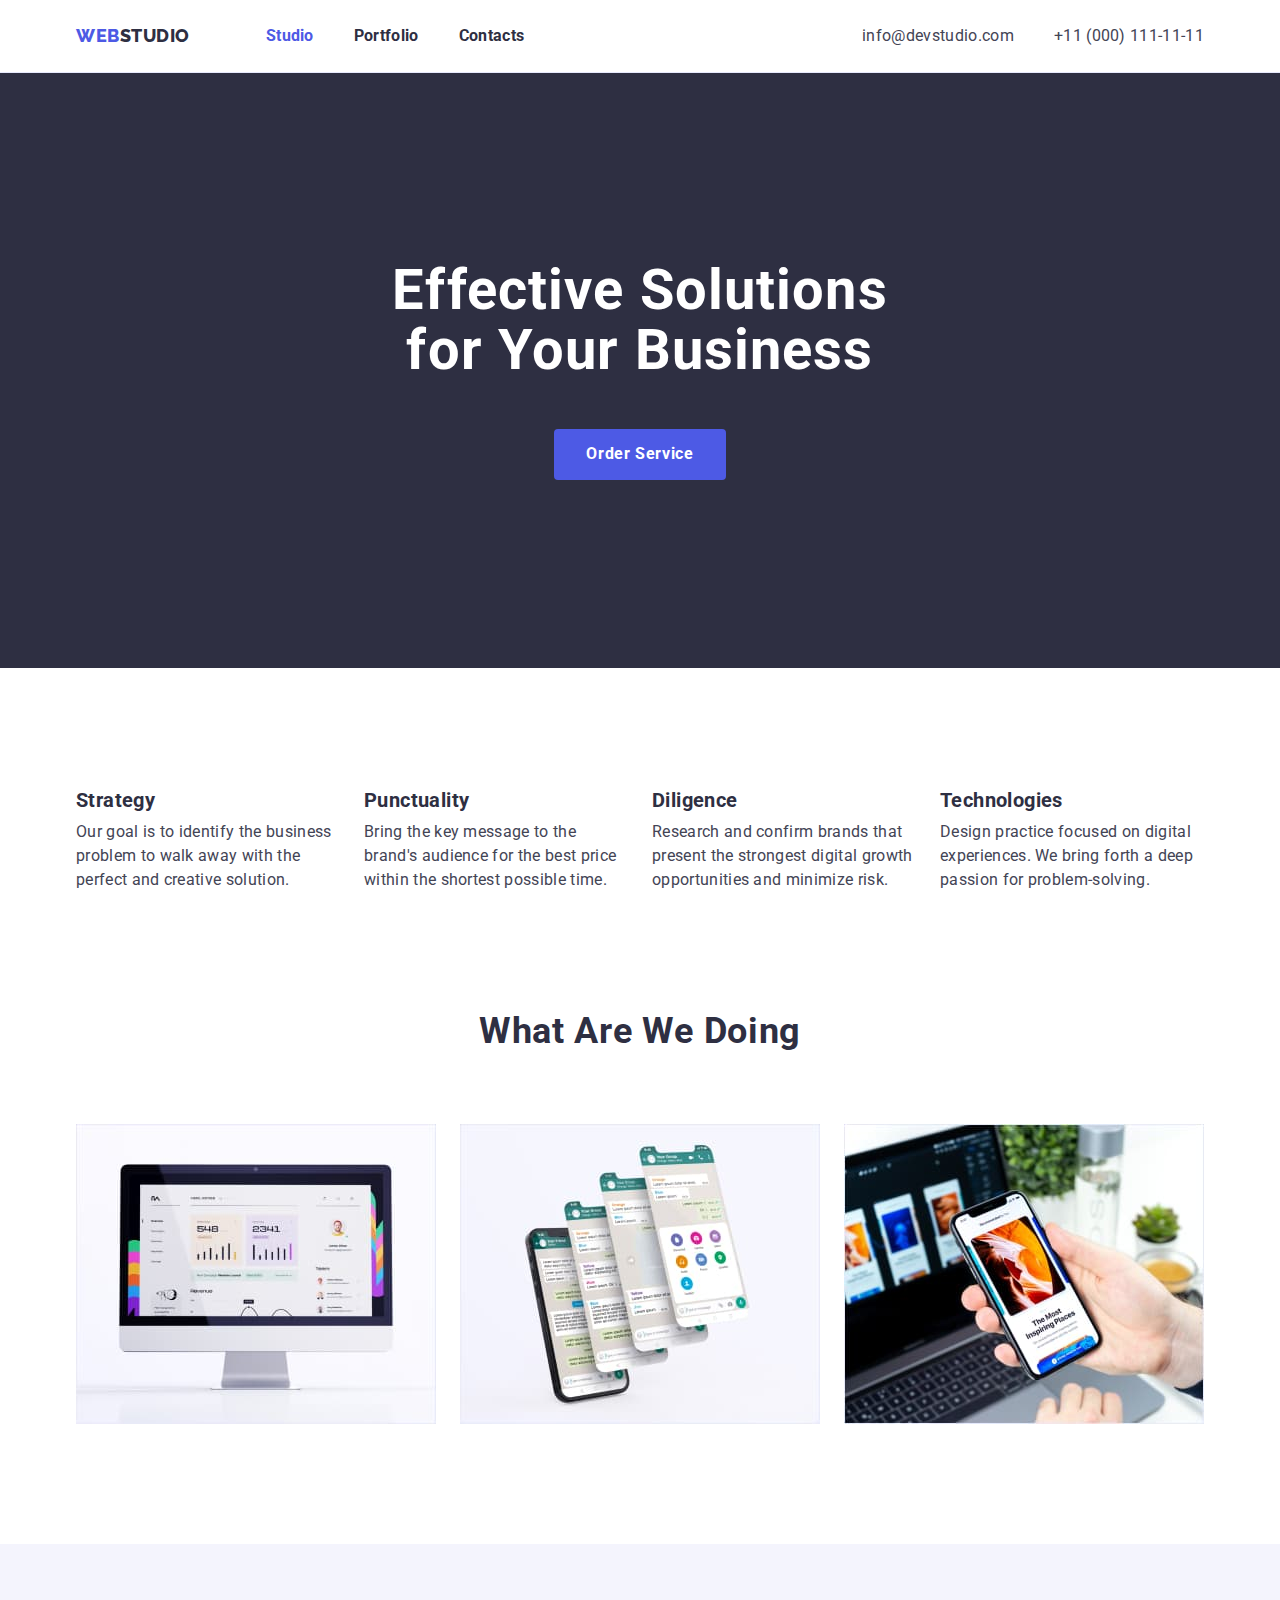
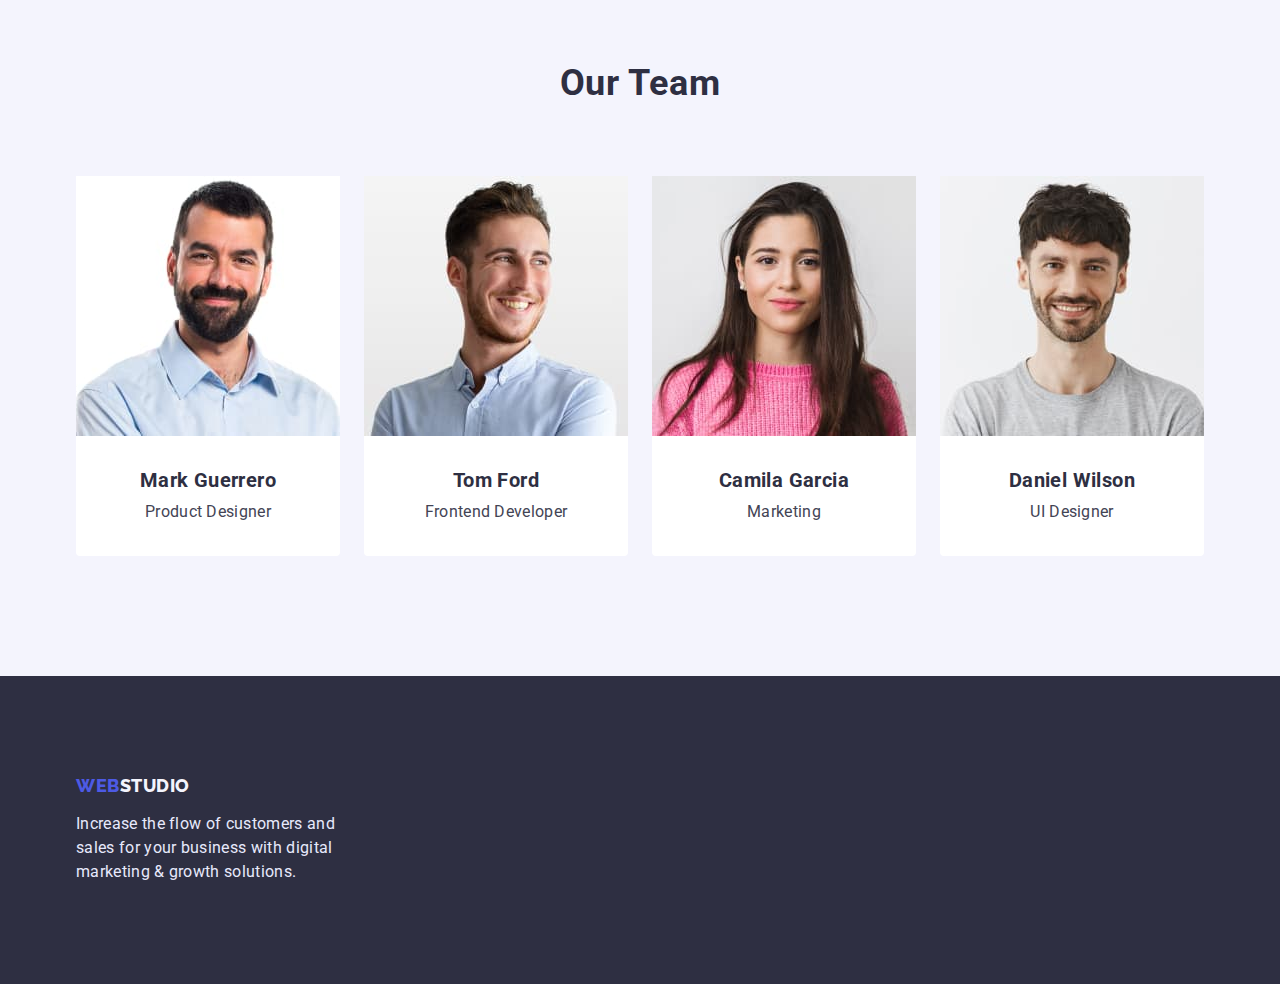
==== index.html @ c1aad420 "clone" ====
<!DOCTYPE html>
<html lang="en">
  <head>
    <meta charset="UTF-8" />
    <meta http-equiv="X-UA-Compatible" content="IE=edge" />
    <meta name="viewport" content="width=device-width, initial-scale=1.0" />
    <title>Webstudio</title>
    <link rel="preconnect" href="https://fonts.googleapis.com" />
    <link rel="preconnect" href="https://fonts.gstatic.com" crossorigin />
    <link
      href="https://fonts.googleapis.com/css2?family=Raleway:wght@800&family=Roboto:wght@400;500;700;900&display=swap"
      rel="stylesheet"
    />
    <link
      rel="stylesheet"
      href="https://cdnjs.cloudflare.com/ajax/libs/modern-normalize/1.1.0/modern-normalize.css"
      integrity="sha512-Y0MM+V6ymRKN2zStTqzQ227DWhhp4Mzdo6gnlRnuaNCbc+YN/ZH0sBCLTM4M0oSy9c9VKiCvd4Jk44aCLrNS5Q=="
      crossorigin="anonymous"
      referrerpolicy="no-referrer"
    />
    <link rel="stylesheet" href="./css/style.css" />
  </head>
  <body>
    <header class="header">
      <div class="container main-nav">
        <a class="header-logo link" href="./index.html"
          ><span class="logo-part">Web</span>studio</a
        >
        <nav class="header-navigation">
          <ul class="header-list list">
            <li class="header-item">
              <a class="header-link link carrent" href="./index.html">Studio</a>
            </li>
            <li class="header-item">
              <a class="header-link link" href="./portfolio.html">Portfolio</a>
            </li>
            <li class="header-item">
              <a class="header-link link" href="">Contacts</a>
            </li>
          </ul>
        </nav>
        <ul class="header-contacts list">
          <li class="contacts-item">
            <a class="header-tel link" href="mailto:info@devstudio.com"
              >info@devstudio.com</a
            >
          </li>
          <li class="contacts-item">
            <a class="header-tel link" href="tel:+110001111111"
              >+11 (000) 111-11-11</a
            >
          </li>
        </ul>
      </div>
    </header>
    <main>
      <section class="main-page-hello">
        <div class="container hero">
          <h1 class="main-page-title">Effective Solutions for Your Business</h1>
          <button class="main-page-btn" type="button">Order Service</button>
        </div>
      </section>
      <section class="middle">
        <div class="container">
          <ul class="middle-list list">
            <li class="middle-item">
              <h3 class="middle-name">Strategy</h3>
              <p class="middle-text">
                Our goal is to identify the business problem to walk away with
                the perfect and creative solution.
              </p>
            </li>
            <li class="middle-item">
              <h3 class="middle-name">Punctuality</h3>
              <p class="middle-text">
                Bring the key message to the brand's audience for the best price
                within the shortest possible time.
              </p>
            </li>
            <li class="middle-item">
              <h3 class="middle-name">Diligence</h3>
              <p class="middle-text">
                Research and confirm brands that present the strongest digital
                growth opportunities and minimize risk.
              </p>
            </li>
            <li class="middle-item">
              <h3 class="middle-name">Technologies</h3>
              <p class="middle-text">
                Design practice focused on digital experiences. We bring forth a
                deep passion for problem-solving.
              </p>
            </li>
          </ul>
        </div>
      </section>
      <section class="middle-two">
        <div class="container">
          <h2 class="about">What are we doing</h2>
          <ul class="photo-gadgets list">
            <li class="gadgets-item">
              <img
                class="gadgets-img"
                src="./img/apple1.jpg"
                alt="Mac"
                width="360"
                height="300"
              />
            </li>
            <li class="gadgets-item">
              <img
                class="gadgets-img"
                src="./img/apple2.jpg"
                alt="phone"
                width="360"
                height="300"
              />
            </li>
            <li class="gadgets-item">
              <img
                class="gadgets-img"
                src="./img/apple3.jpg"
                alt="phone and pc"
                width="360"
                height="300"
              />
            </li>
          </ul>
        </div>
      </section>
      <section class="team">
        <div class="container">
          <h2 class="team-title">Our Team</h2>
          <ul class="team-list list">
            <li class="team-item">
              <img
                class="team-photo"
                src="./img/card1.jpg"
                alt="Person"
                width="264"
                height="260"
              />
              <div class="team-item-text">
                <h3 class="team-name">Mark Guerrero</h3>
                <p class="team-work">Product Designer</p>
              </div>
            </li>
            <li class="team-item">
              <img
                class="team-photo"
                src="./img/card2.jpg"
                alt="Person"
                width="264"
                height="260"
              />
              <div class="team-item-text">
                <h3 class="team-name">Tom Ford</h3>
                <p class="team-work">Frontend Developer</p>
              </div>
            </li>
            <li class="team-item">
              <img
                class="team-photo"
                src="./img/card3.jpg"
                alt="Person"
                width="264"
                height="260"
              />
              <div class="team-item-text">
                <h3 class="team-name">Camila Garcia</h3>
                <p class="team-work">Marketing</p>
              </div>
            </li>
            <li class="team-item">
              <img
                class="team-photo"
                src="./img/card4.jpg"
                alt="Person"
                width="264"
                height="260"
              />
              <div class="team-item-text">
                <h3 class="team-name">Daniel Wilson</h3>
                <p class="team-work">UI Designer</p>
              </div>
            </li>
          </ul>
        </div>
      </section>
    </main>
    <footer class="footer">
      <div class="container">
        <a class="footer-logo link" href="./index.html"
          ><span class="logo-part-ftr">Web</span>studio</a
        >
        <p class="footer-text">
          Increase the flow of customers and sales for your business with
          digital marketing & growth solutions.
        </p>
      </div>
    </footer>
  </body>
</html>
---- css/style.css ----
:root {
  --primay-brand: #4d5ae5;
  --dark: #2e2f42;
  --text: #434455;
  --cloud: #f4f4fd;
  --cornflower: #e7e9fc;
  --white: #ffffff;
}
h1,
h2,
h3,
h4,
h5,
h6,
p {
  margin: 0;
}
ol,
ul {
  padding-left: 0;
  margin: 0;
}
img {
  display: block;
  max-width: 100%;
  height: auto;
}

body {
  font-family: "roboto", sans-serif;
  color: var(--text);
}
.container {
  margin: auto;
  width: 1158px;
  padding-left: 15px;
  padding-right: 15px;
}
.list {
  list-style: none;
}
.link {
  text-decoration: none;
}
/* --------------HEADER-------------- */
.header {
  border-bottom: 1px solid #e7e9fc;
}
/* ---logo----  */
.header-logo {
  font-weight: 800;
  font-size: 18px;
  line-height: 1.33;
  display: flex;
  align-items: center;
  letter-spacing: 0.03em;
  text-transform: uppercase;
  color: var(--dark);
  padding-top: 24px;
  padding-bottom: 24px;
  margin-right: 76px;
  font-family: "Raleway";
}
.logo-part {
  color: var(--primay-brand);
}
/* ---navigation--- */
.header-navigation {
}
.main-nav {
  display: flex;
  align-items: center;
}
.header-list {
  display: flex;
  gap: 40px;
  padding: 0;
}
.header-item {
}
.header-link {
  font-weight: 700;
  font-size: 16px;
  line-height: 1.5;
  letter-spacing: 0.02em;
  color: var(--dark);
}
.carrent {
  color: var(--primay-brand);
}
.header-link:hover,
.header-link:focus {
  color: var(--primay-brand);
}
.header-contacts {
  display: flex;
  gap: 40px;
  padding: 0;
  margin-left: auto;
}

.contacts-item {
}
.header-tel {
  font-weight: 400;
  font-size: 16px;
  line-height: 1.5;
  letter-spacing: 0.02em;
  color: var(--text);
}
.header-tel:hover,
.header-tel:focus {
  color: var(--primay-brand);
}

/* ---------------MAIN------------------ */
.visually-hidden {
  position: absolute;
  width: 1px;
  height: 1px;
  margin: -1px;
  border: 0;
  padding: 0;
  white-space: nowrap;
  clip-path: inset(100%);
  clip: rect(0 0 0 0);
  overflow: hidden;
}
.hero-portfolio {
}
.main-page-title {
}
.main-section {
  padding-top: 96px;
  padding-bottom: 120px;
}
.main-list {
  display: flex;
  gap: 24px;
  justify-content: center;
  margin-bottom: 72px;
}
.main-item {
}
.main-button {
  font-family: "Roboto";
  font-weight: 700;
  font-size: 16px;
  line-height: 1.5;
  display: flex;
  align-items: center;
  text-align: center;
  letter-spacing: 0.04em;
  color: var(--primay-brand);
  background-color: var(--cloud);
  border: 1px solid #e7e9fc;
  border-radius: 4px;
  cursor: pointer;
  height: 48px;
  padding: 8px 16px;
}
.main-button:hover,
.main-button:focus {
  color: var(--white);
  background-color: var(--primay-brand);
}
.portfolio-list {
  display: flex;
  gap: 48px 24px;
  flex-wrap: wrap;
}
.portfolio-item {
  background-color: var(--white);
  max-width: 360px;
}
.portfoli-item-text {
  border: 1px solid #e7e9fc;
  padding-top: 32px;
  padding-bottom: 32px;
  padding-left: 16px;
}
.portfolio-photo {
}
.potfolio-name {
  font-family: "Roboto";
  font-style: normal;
  font-weight: 700;
  font-size: 20px;
  line-height: 1.2;
  letter-spacing: 0.02em;
  color: var(--dark);
  margin-bottom: 8px;
}
.portfolio-text {
  font-size: 16px;
  line-height: 1.5;
  letter-spacing: 0.02em;
  color: var(--text);
}
/* -----------------FOOTER------------------ */
.footer {
  background-color: var(--dark);
  padding-top: 100px;
  padding-bottom: 100px;
}
.footer-logo {
  font-weight: 800;
  font-size: 18px;
  line-height: 1.16;
  display: flex;
  align-items: center;
  letter-spacing: 0.03em;
  text-transform: uppercase;
  color: var(--cloud);
  font-family: "Raleway";
}
.logo-part-ftr {
  color: var(--primay-brand);
}
.footer-text {
  font-weight: 400;
  font-size: 16px;
  line-height: 1.5;
  letter-spacing: 0.02em;
  color: var(--cornflower);
  max-width: 264px;
  margin-top: 16px;
}
/* -------------------The-main-page--------------------- */

.main-page {
}
.main-page-hello {
  background-color: var(--dark);
  padding-top: 188px;
  padding-bottom: 188px;
  text-align: center;
}
.hero {
}
.main-page-title {
  font-weight: 700;
  font-size: 56px;
  line-height: 1.07;
  text-align: center;
  letter-spacing: 0.02em;
  color: var(--white);
  max-width: 500px;
  margin-right: auto;
  margin-left: auto;
}
.main-page-btn {
  font-family: "Roboto";
  font-weight: 700;
  font-size: 16px;
  line-height: 1.18;
  align-items: center;
  letter-spacing: 0.04em;
  color: var(--white);
  background-color: var(--primay-brand);
  border: none;
  cursor: pointer;
  margin-top: 48px;
  min-width: 169px;
  padding: 16px 32px;
  border-radius: 4px;
}
.main-page-btn:hover,
.main-page-btn:focus {
  color: var(--white);
  background-color: #404bbf;
}
.middle {
  padding-top: 120px;
  padding-bottom: 120px;
}
.middle-list {
  display: flex;
  gap: 24px;
}
.middle-item {
}
.middle-name {
  font-weight: 700;
  font-size: 20px;
  line-height: 1.2;
  letter-spacing: 0.02em;
  color: var(--dark);
  margin-bottom: 8px;
}
.middle-text {
  font-size: 16px;
  line-height: 1.5;
  letter-spacing: 0.02em;
  color: var(--text);
  max-width: 264px;
}
.about {
  font-weight: 700;
  font-size: 36px;
  line-height: 1.11;
  text-align: center;
  letter-spacing: 0.02em;
  text-transform: capitalize;
  color: var(--dark);
}
.photo-gadgets {
  display: flex;
  gap: 24px;
  margin-top: 72px;
}
.middle-two {
  padding-bottom: 120px;
}
.gadgets-item {
}
.gadgets-img {
}
.team {
  background: var(--cloud);
}
.team-title {
  font-weight: 700;
  font-size: 36px;
  line-height: 1.11;
  text-align: center;
  letter-spacing: 0.02em;
  text-transform: capitalize;
  color: var(--dark);
  padding-top: 120px;
  margin-bottom: 72px;
}
.team-list {
  display: flex;
  gap: 24px;
  padding-bottom: 120px;
}
.team-item {
  background-color: var(--white);
  max-width: 264px;
  border-radius: 0px 0px 4px 4px;
}
.team-photo {
}
.team-name {
  font-weight: 700;
  font-size: 20px;
  line-height: 1.2;
  letter-spacing: 0.02em;
  color: var(--dark);
  text-align: center;
}
.team-work {
  font-weight: 400;
  font-size: 16px;
  line-height: 1.5;
  letter-spacing: 0.02em;
  color: var(--text);
  text-align: center;
  margin-top: 8px;
}
.team-item-text {
  padding-top: 32px;
  padding-bottom: 32px;
}
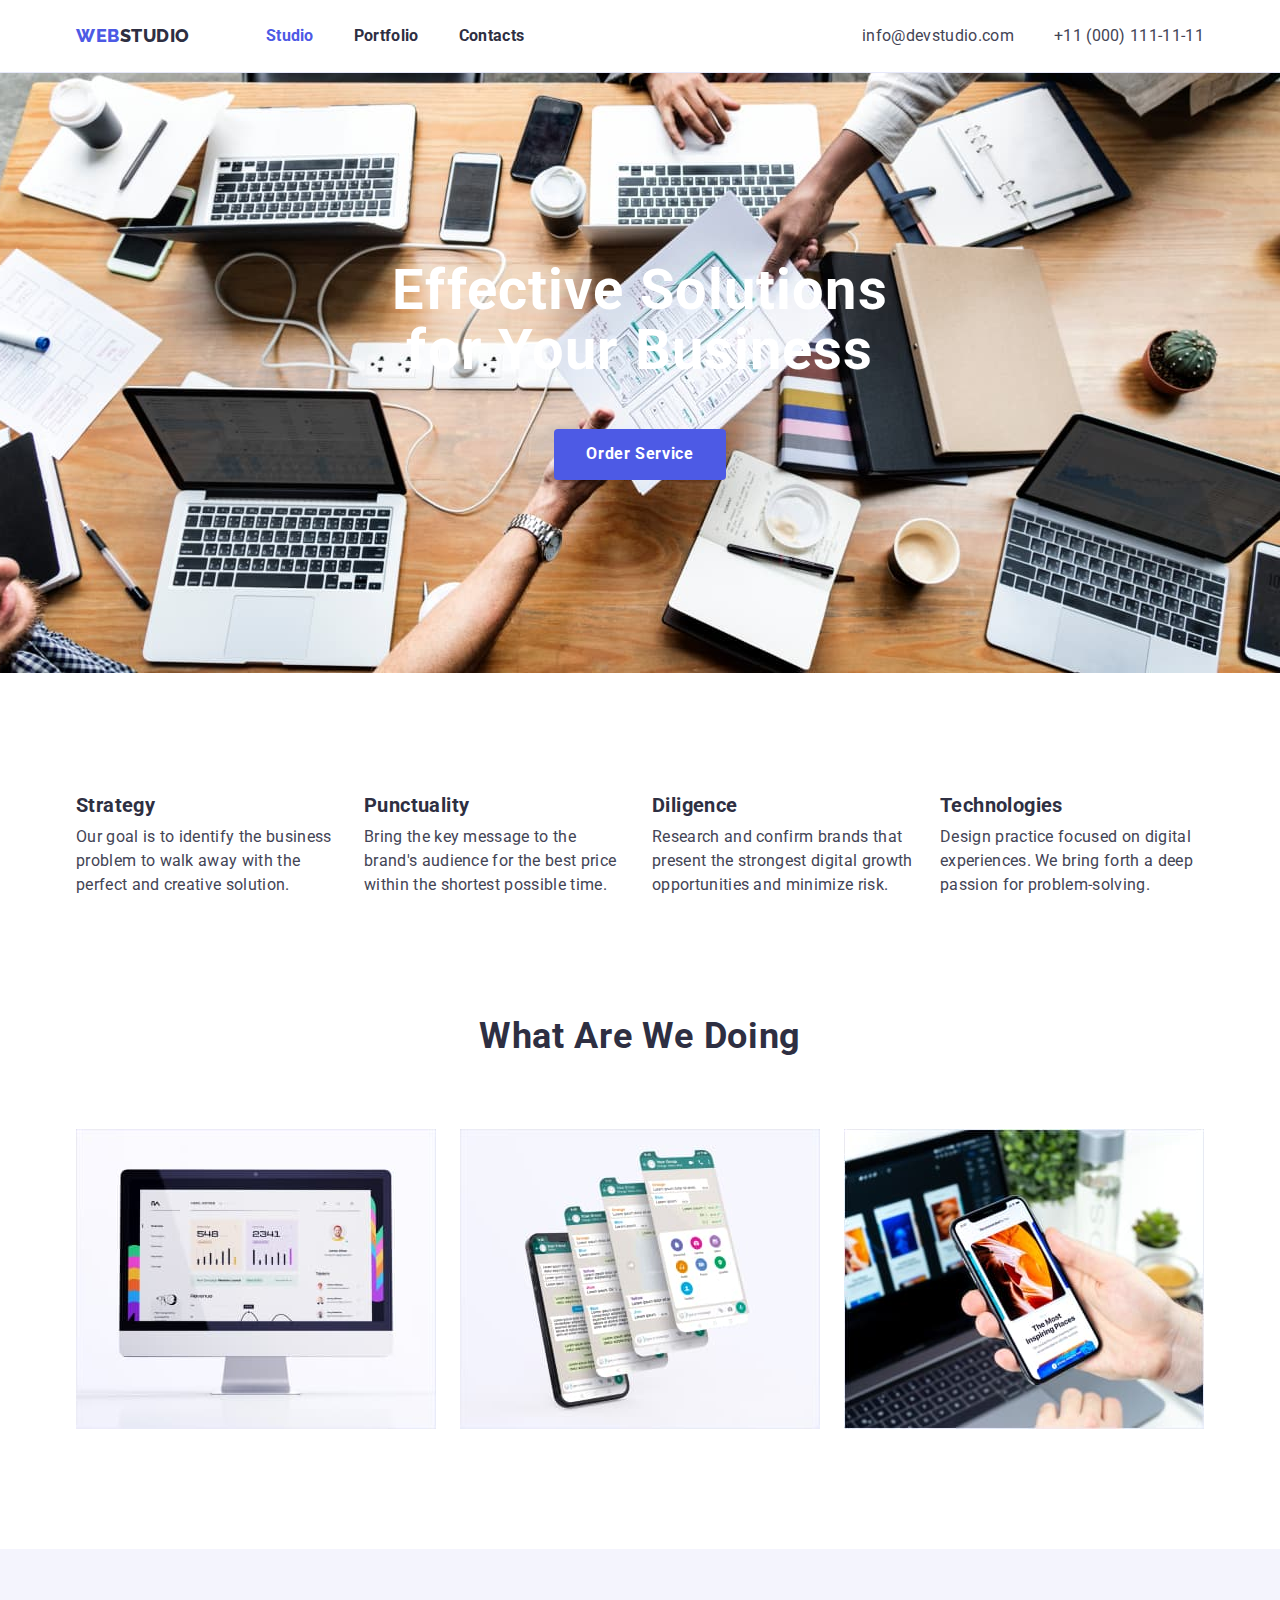
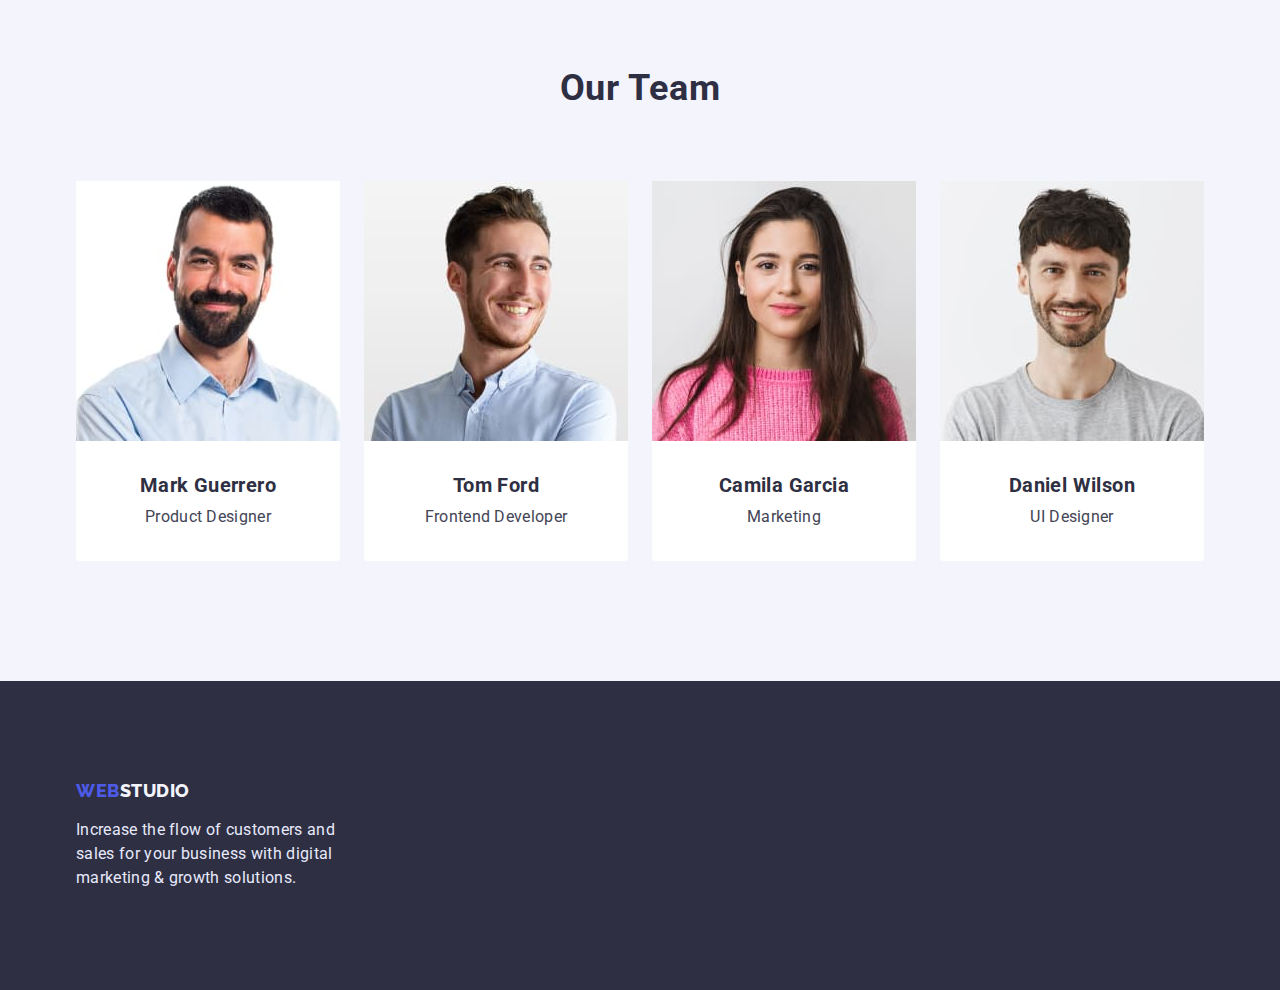
==== commit 5c7768df: "1" ====
--- a/index.html
+++ b/index.html
@@ -54,7 +54,7 @@
       </div>
     </header>
     <main>
-      <section class="main-page-hello">
+      <section class="main-page-hello hero-fon">
         <div class="container hero">
           <h1 class="main-page-title">Effective Solutions for Your Business</h1>
           <button class="main-page-btn" type="button">Order Service</button>
--- a/css/style.css
+++ b/css/style.css
@@ -236,6 +236,16 @@
   padding-bottom: 188px;
   text-align: center;
 }
+.hero-fon {
+  max-width: 1440px;
+  height: 600px;
+  margin-left: auto;
+  margin-right: auto;
+  background-image: url(../img/people-office.jpg);
+  background-repeat: no-repeat;
+  background-size: cover;
+  background-position: center;
+}
 .hero {
 }
 .main-page-title {
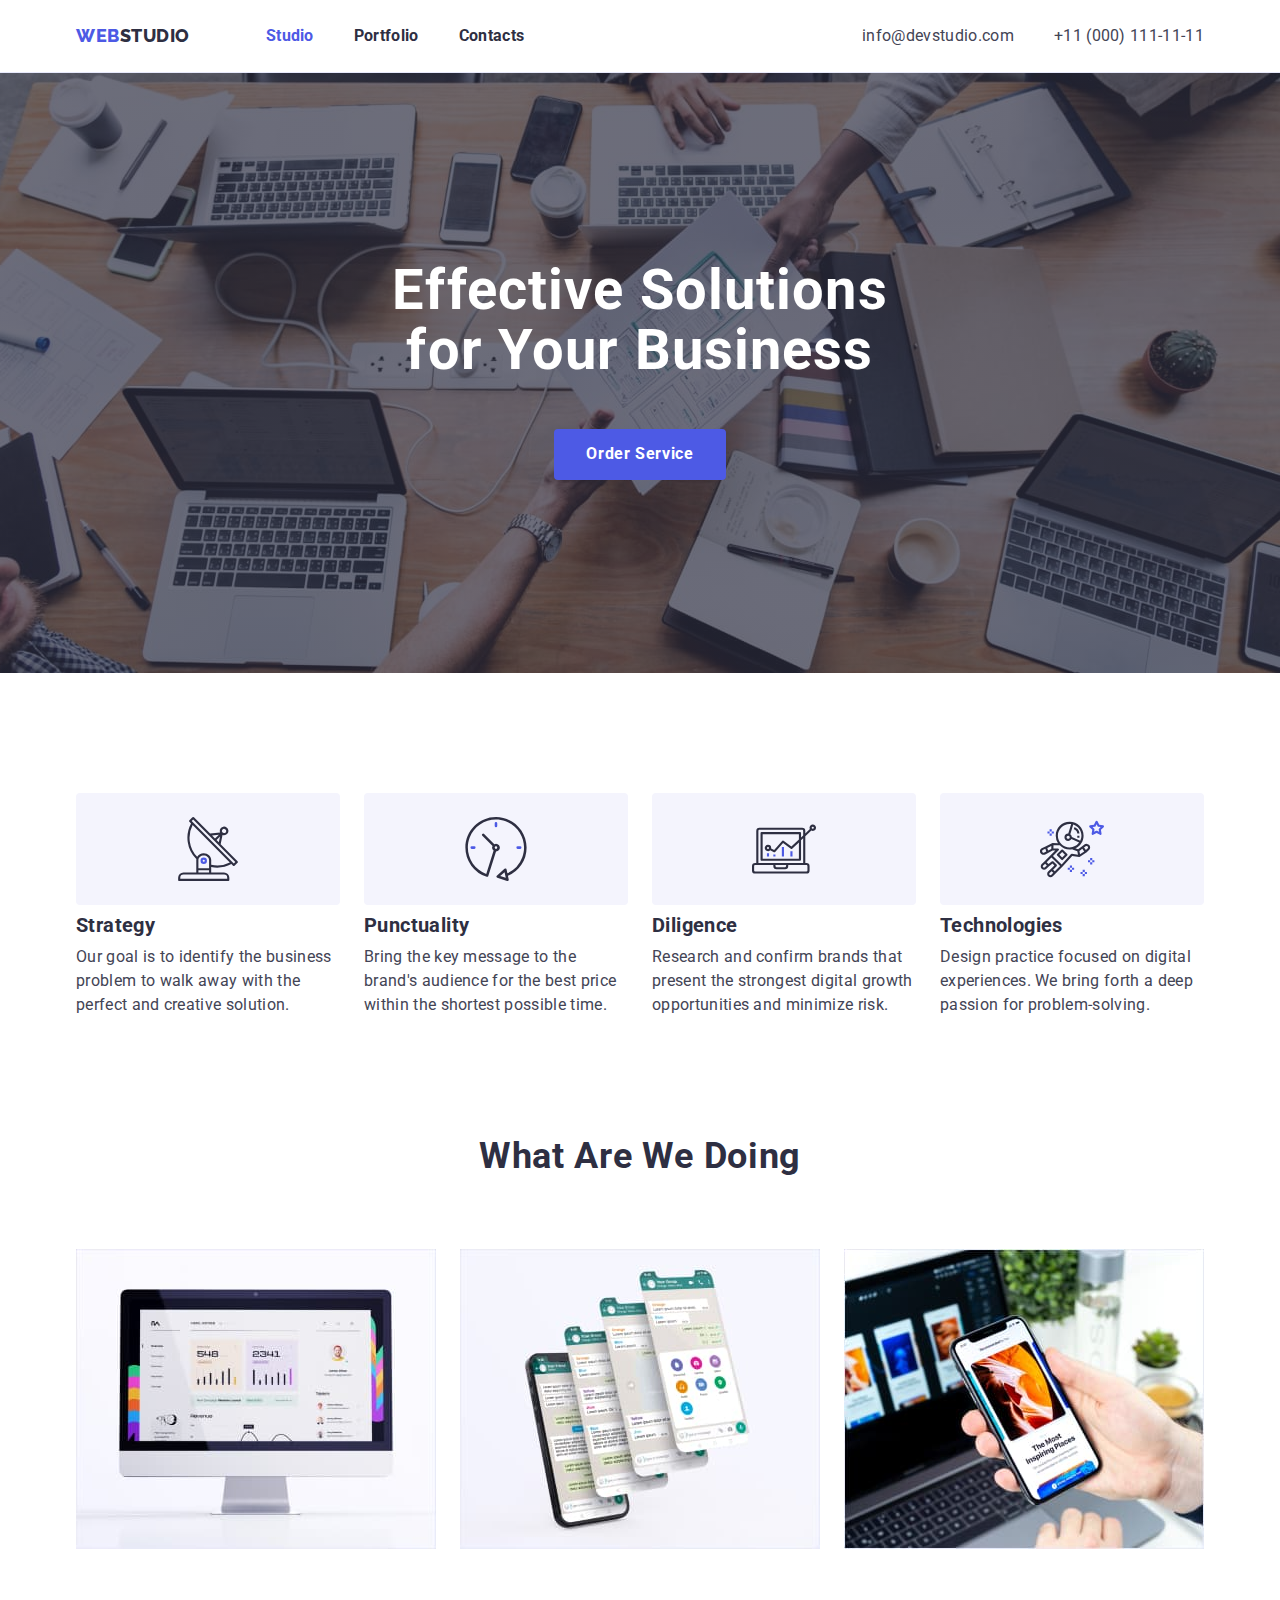
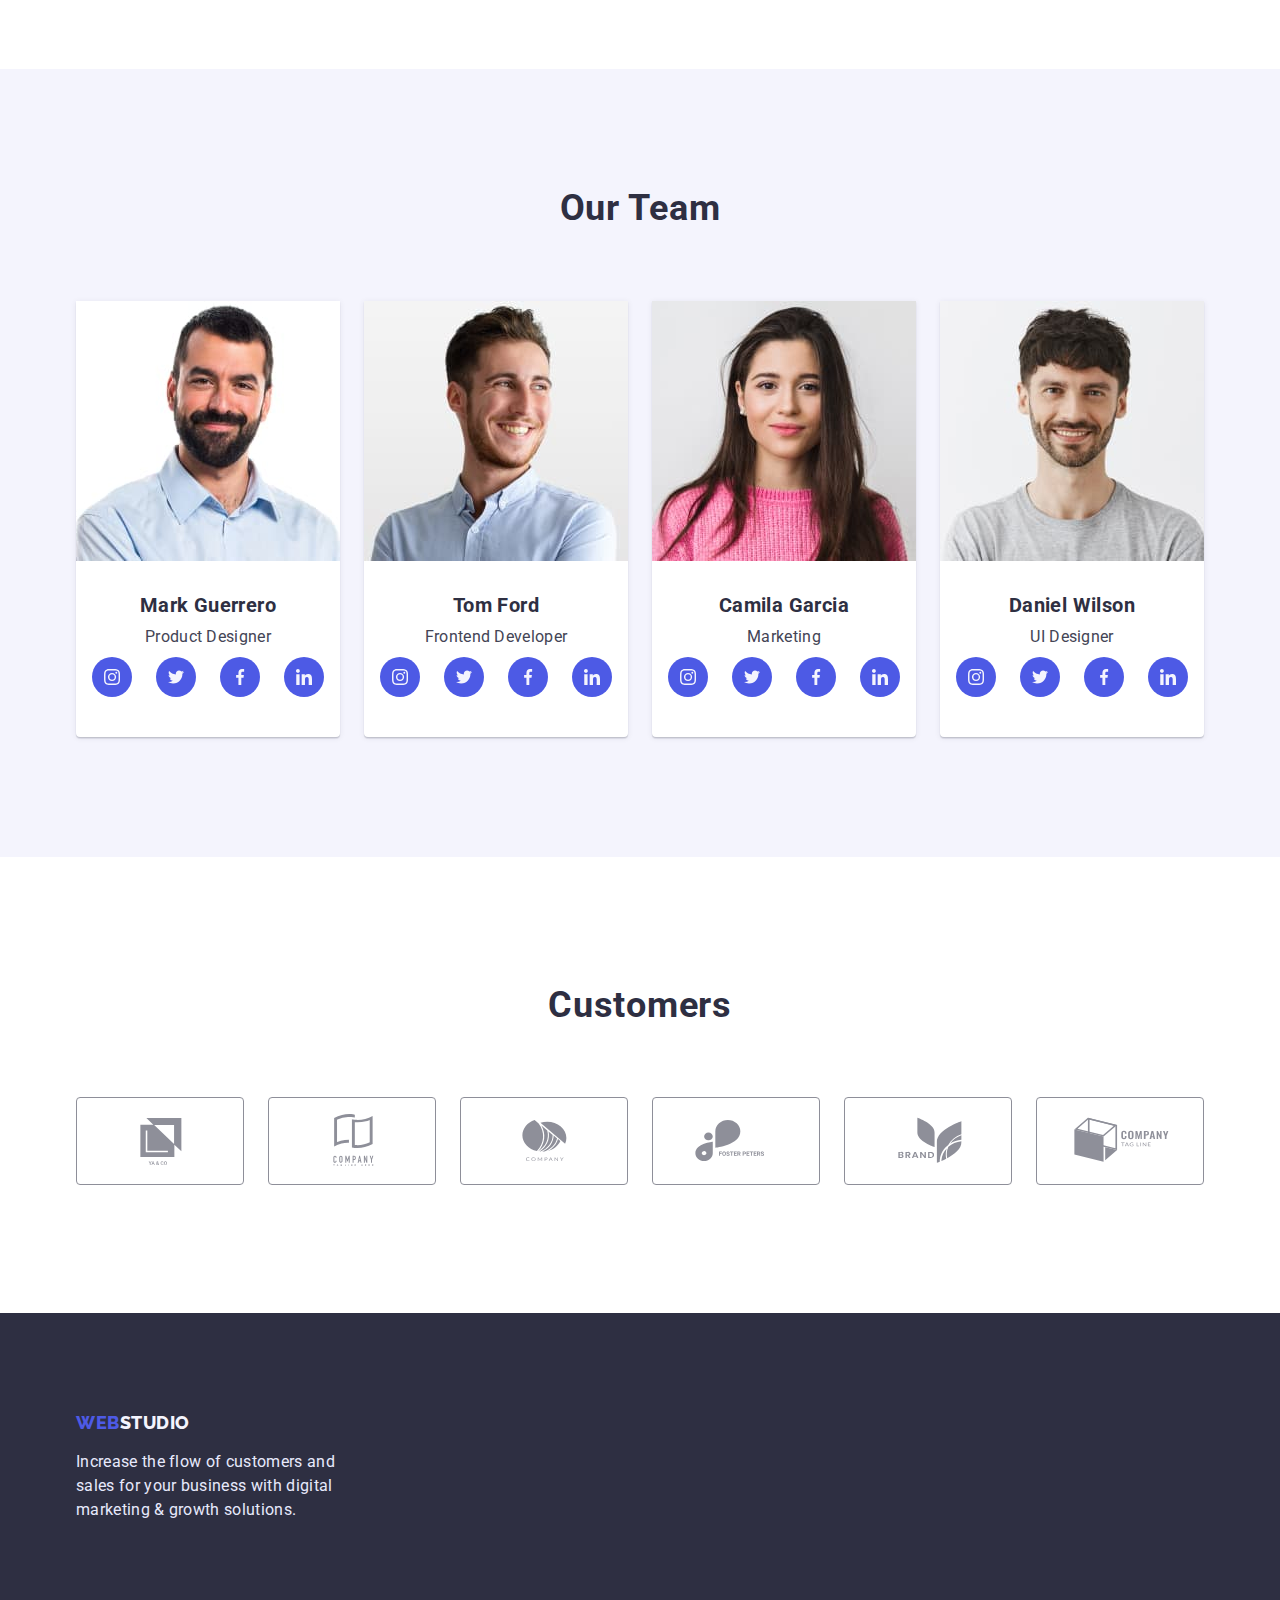
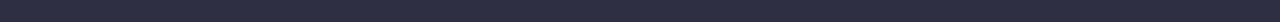
==== commit 07c11fa4: "123" ====
--- a/index.html
+++ b/index.html
@@ -64,6 +64,11 @@
         <div class="container">
           <ul class="middle-list list">
             <li class="middle-item">
+              <div class="block-svg">
+                <svg class="svg-adv" height="64" width="64">
+                  <use href="./img/symbol-defs.svg#icon-antenna-1"></use>
+                </svg>
+              </div>
               <h3 class="middle-name">Strategy</h3>
               <p class="middle-text">
                 Our goal is to identify the business problem to walk away with
@@ -71,6 +76,11 @@
               </p>
             </li>
             <li class="middle-item">
+              <div class="block-svg">
+                <svg class="svg-adv" height="64" width="64">
+                  <use href="./img/symbol-defs.svg#icon-clock-1"></use>
+                </svg>
+              </div>
               <h3 class="middle-name">Punctuality</h3>
               <p class="middle-text">
                 Bring the key message to the brand's audience for the best price
@@ -78,6 +88,11 @@
               </p>
             </li>
             <li class="middle-item">
+              <div class="block-svg">
+                <svg class="svg-adv" height="64" width="64">
+                  <use href="./img/symbol-defs.svg#icon-diagram-1"></use>
+                </svg>
+              </div>
               <h3 class="middle-name">Diligence</h3>
               <p class="middle-text">
                 Research and confirm brands that present the strongest digital
@@ -85,6 +100,11 @@
               </p>
             </li>
             <li class="middle-item">
+              <div class="block-svg">
+                <svg class="svg-adv" height="64" width="64">
+                  <use href="./img/symbol-defs.svg#icon-astronaut-1"></use>
+                </svg>
+              </div>
               <h3 class="middle-name">Technologies</h3>
               <p class="middle-text">
                 Design practice focused on digital experiences. We bring forth a
@@ -143,6 +163,36 @@
               <div class="team-item-text">
                 <h3 class="team-name">Mark Guerrero</h3>
                 <p class="team-work">Product Designer</p>
+                <ul class="team-soc-list list">
+                  <li class="team-soc-item">
+                    <a href="" class="team-soc-link link">
+                      <svg class="team-soc-icon" width="16px" height="16px">
+                        <use href="./img/symbol-defs.svg#icon-instagram"></use>
+                      </svg>
+                    </a>
+                  </li>
+                  <li class="team-soc-item">
+                    <a href="" class="team-soc-link link">
+                      <svg class="team-soc-icon" width="16px" height="16px">
+                        <use href="./img/symbol-defs.svg#icon-twitter"></use>
+                      </svg>
+                    </a>
+                  </li>
+                  <li class="team-soc-item">
+                    <a href="" class="team-soc-link link">
+                      <svg class="team-soc-icon" width="16px" height="16px">
+                        <use href="./img/symbol-defs.svg#icon-facebook"></use>
+                      </svg>
+                    </a>
+                  </li>
+                  <li class="team-soc-item">
+                    <a href="" class="team-soc-link link">
+                      <svg class="team-soc-icon" width="16px" height="16px">
+                        <use href="./img/symbol-defs.svg#icon-linkedin-1"></use>
+                      </svg>
+                    </a>
+                  </li>
+                </ul>
               </div>
             </li>
             <li class="team-item">
@@ -156,6 +206,36 @@
               <div class="team-item-text">
                 <h3 class="team-name">Tom Ford</h3>
                 <p class="team-work">Frontend Developer</p>
+                <ul class="team-soc-list list">
+                  <li class="team-soc-item">
+                    <a href="" class="team-soc-link link">
+                      <svg class="team-soc-icon" width="16px" height="16px">
+                        <use href="./img/symbol-defs.svg#icon-instagram"></use>
+                      </svg>
+                    </a>
+                  </li>
+                  <li class="team-soc-item">
+                    <a href="" class="team-soc-link link">
+                      <svg class="team-soc-icon" width="16px" height="16px">
+                        <use href="./img/symbol-defs.svg#icon-twitter"></use>
+                      </svg>
+                    </a>
+                  </li>
+                  <li class="team-soc-item">
+                    <a href="" class="team-soc-link link">
+                      <svg class="team-soc-icon" width="16px" height="16px">
+                        <use href="./img/symbol-defs.svg#icon-facebook"></use>
+                      </svg>
+                    </a>
+                  </li>
+                  <li class="team-soc-item">
+                    <a href="" class="team-soc-link link">
+                      <svg class="team-soc-icon" width="16px" height="16px">
+                        <use href="./img/symbol-defs.svg#icon-linkedin-1"></use>
+                      </svg>
+                    </a>
+                  </li>
+                </ul>
               </div>
             </li>
             <li class="team-item">
@@ -169,6 +249,36 @@
               <div class="team-item-text">
                 <h3 class="team-name">Camila Garcia</h3>
                 <p class="team-work">Marketing</p>
+                <ul class="team-soc-list list">
+                  <li class="team-soc-item">
+                    <a href="" class="team-soc-link link">
+                      <svg class="team-soc-icon" width="16px" height="16px">
+                        <use href="./img/symbol-defs.svg#icon-instagram"></use>
+                      </svg>
+                    </a>
+                  </li>
+                  <li class="team-soc-item">
+                    <a href="" class="team-soc-link link">
+                      <svg class="team-soc-icon" width="16px" height="16px">
+                        <use href="./img/symbol-defs.svg#icon-twitter"></use>
+                      </svg>
+                    </a>
+                  </li>
+                  <li class="team-soc-item">
+                    <a href="" class="team-soc-link link">
+                      <svg class="team-soc-icon" width="16px" height="16px">
+                        <use href="./img/symbol-defs.svg#icon-facebook"></use>
+                      </svg>
+                    </a>
+                  </li>
+                  <li class="team-soc-item">
+                    <a href="" class="team-soc-link link">
+                      <svg class="team-soc-icon" width="16px" height="16px">
+                        <use href="./img/symbol-defs.svg#icon-linkedin-1"></use>
+                      </svg>
+                    </a>
+                  </li>
+                </ul>
               </div>
             </li>
             <li class="team-item">
@@ -182,6 +292,97 @@
               <div class="team-item-text">
                 <h3 class="team-name">Daniel Wilson</h3>
                 <p class="team-work">UI Designer</p>
+                <ul class="team-soc-list list">
+                  <li class="team-soc-item">
+                    <a href="" class="team-soc-link link">
+                      <svg class="team-soc-icon" width="16px" height="16px">
+                        <use href="./img/symbol-defs.svg#icon-instagram"></use>
+                      </svg>
+                    </a>
+                  </li>
+                  <li class="team-soc-item">
+                    <a href="" class="team-soc-link link">
+                      <svg class="team-soc-icon" width="16px" height="16px">
+                        <use href="./img/symbol-defs.svg#icon-twitter"></use>
+                      </svg>
+                    </a>
+                  </li>
+                  <li class="team-soc-item">
+                    <a href="" class="team-soc-link link">
+                      <svg class="team-soc-icon" width="16px" height="16px">
+                        <use href="./img/symbol-defs.svg#icon-facebook"></use>
+                      </svg>
+                    </a>
+                  </li>
+                  <li class="team-soc-item">
+                    <a href="" class="team-soc-link link">
+                      <svg class="team-soc-icon" width="16px" height="16px">
+                        <use href="./img/symbol-defs.svg#icon-linkedin-1"></use>
+                      </svg>
+                    </a>
+                  </li>
+                </ul>
+              </div>
+            </li>
+          </ul>
+        </div>
+      </section>
+      <section class="customers">
+        <div class="container">
+          <h2 class="customers-title">Customers</h2>
+          <ul class="customers-list list">
+            <li class="customers-item">
+              <div class="customers-block">
+                <a href="" class="customers-link link">
+                  <svg class="customers-icon" width="104" height="56">
+                    <use href="./img/symbol-defs.svg#icon-Logo"></use>
+                  </svg>
+                </a>
+              </div>
+            </li>
+            <li class="customers-item">
+              <div class="customers-block">
+                <a href="" class="customers-link link">
+                  <svg class="customers-icon" width="104" height="56">
+                    <use href="./img/symbol-defs.svg#icon-Logo2"></use>
+                  </svg>
+                </a>
+              </div>
+            </li>
+            <li class="customers-item">
+              <div class="customers-block">
+                <a href="" class="customers-link link">
+                  <svg class="customers-icon" width="104" height="56">
+                    <use href="./img/symbol-defs.svg#icon-Logo3"></use>
+                  </svg>
+                </a>
+              </div>
+            </li>
+            <li class="customers-item">
+              <div class="customers-block">
+                <a href="" class="customers-link link">
+                  <svg class="customers-icon" width="104" height="56">
+                    <use href="./img/symbol-defs.svg#icon-Logo4"></use>
+                  </svg>
+                </a>
+              </div>
+            </li>
+            <li class="customers-item">
+              <div class="customers-block">
+                <a href="" class="customers-link link">
+                  <svg class="customers-icon" width="104" height="56">
+                    <use href="./img/symbol-defs.svg#icon-Logo5"></use>
+                  </svg>
+                </a>
+              </div>
+            </li>
+            <li class="customers-item">
+              <div class="customers-block">
+                <a href="" class="customers-link link">
+                  <svg class="customers-icon" width="104" height="56">
+                    <use href="./img/symbol-defs.svg#icon-Logo6"></use>
+                  </svg>
+                </a>
               </div>
             </li>
           </ul>
--- a/css/style.css
+++ b/css/style.css
@@ -241,7 +241,11 @@
   height: 600px;
   margin-left: auto;
   margin-right: auto;
-  background-image: url(../img/people-office.jpg);
+  background-image: linear-gradient(
+      rgba(46, 47, 66, 0.7),
+      rgba(46, 47, 66, 0.7)
+    ),
+    url(../img/people-office.jpg);
   background-repeat: no-repeat;
   background-size: cover;
   background-position: center;
@@ -279,10 +283,29 @@
 .main-page-btn:focus {
   color: var(--white);
   background-color: #404bbf;
+  box-shadow: 0px 4px 4px rgba(0, 0, 0, 0.15);
 }
 .middle {
   padding-top: 120px;
   padding-bottom: 120px;
+}
+.icon-middle-svg {
+  display: flex;
+  gap: 24px;
+}
+.item-svg {
+}
+.block-svg {
+  background: #f4f4fd;
+  border-radius: 4px;
+  width: 264px;
+  height: 112px;
+  display: flex;
+  justify-content: center;
+  align-items: center;
+  margin-bottom: 8px;
+}
+.svg-adv {
 }
 .middle-list {
   display: flex;
@@ -349,6 +372,8 @@
   background-color: var(--white);
   max-width: 264px;
   border-radius: 0px 0px 4px 4px;
+  box-shadow: 0px 1px 6px rgba(46, 47, 66, 0.08),
+    0px 1px 1px rgba(46, 47, 66, 0.16), 0px 2px 1px rgba(46, 47, 66, 0.08);
 }
 .team-photo {
 }
@@ -368,8 +393,66 @@
   color: var(--text);
   text-align: center;
   margin-top: 8px;
+  margin-bottom: 8px;
 }
 .team-item-text {
   padding-top: 32px;
   padding-bottom: 32px;
-}
+  margin-bottom: 8px;
+}
+.team-soc-list {
+  display: flex;
+  justify-content: center;
+  gap: 24px;
+}
+.team-soc-item {
+  width: 40px;
+  height: 40px;
+}
+.team-soc-link {
+  width: 100%;
+  height: 100%;
+  background-color: #4d5ae5;
+  border-radius: 50%;
+  display: flex;
+  justify-content: center;
+  align-items: center;
+}
+.team-soc-link:hover,
+.team-soc-link:focus {
+  background-color: #404bbf;
+}
+.customers {
+  padding-top: 128px;
+  padding-bottom: 120px;
+}
+.customers-title {
+  font-weight: 700;
+  font-size: 36px;
+  line-height: 40px;
+  text-align: center;
+  letter-spacing: 0.02em;
+  text-transform: capitalize;
+  color: #2e2f42;
+  margin-bottom: 72px;
+}
+.customers-block {
+  border: 1px solid #8e8f99;
+  border-radius: 4px;
+  width: 168px;
+  height: 88px;
+  display: flex;
+  justify-content: center;
+  align-items: center;
+  margin-bottom: 8px;
+}
+
+.customers-list {
+  display: flex;
+  justify-content: center;
+  gap: 24px;
+}
+.customers-item {
+}
+.customers-icon {
+}
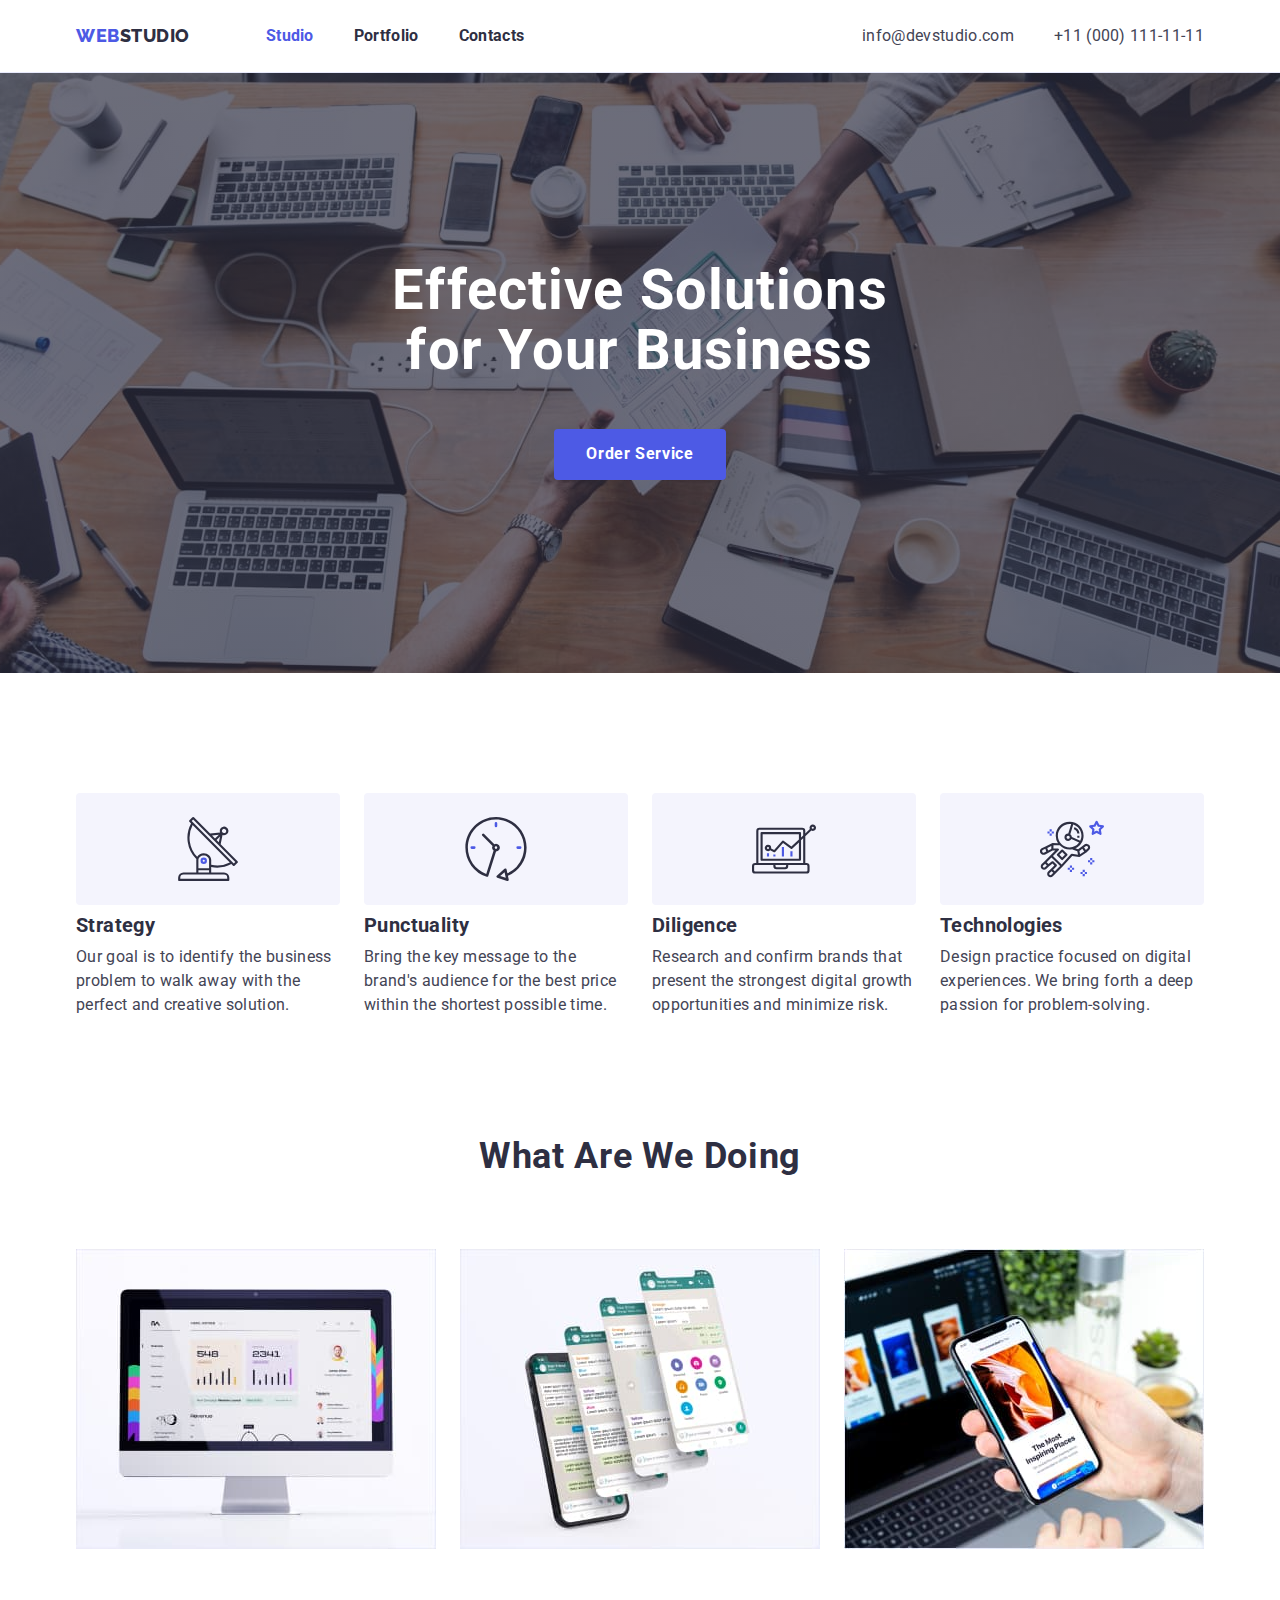
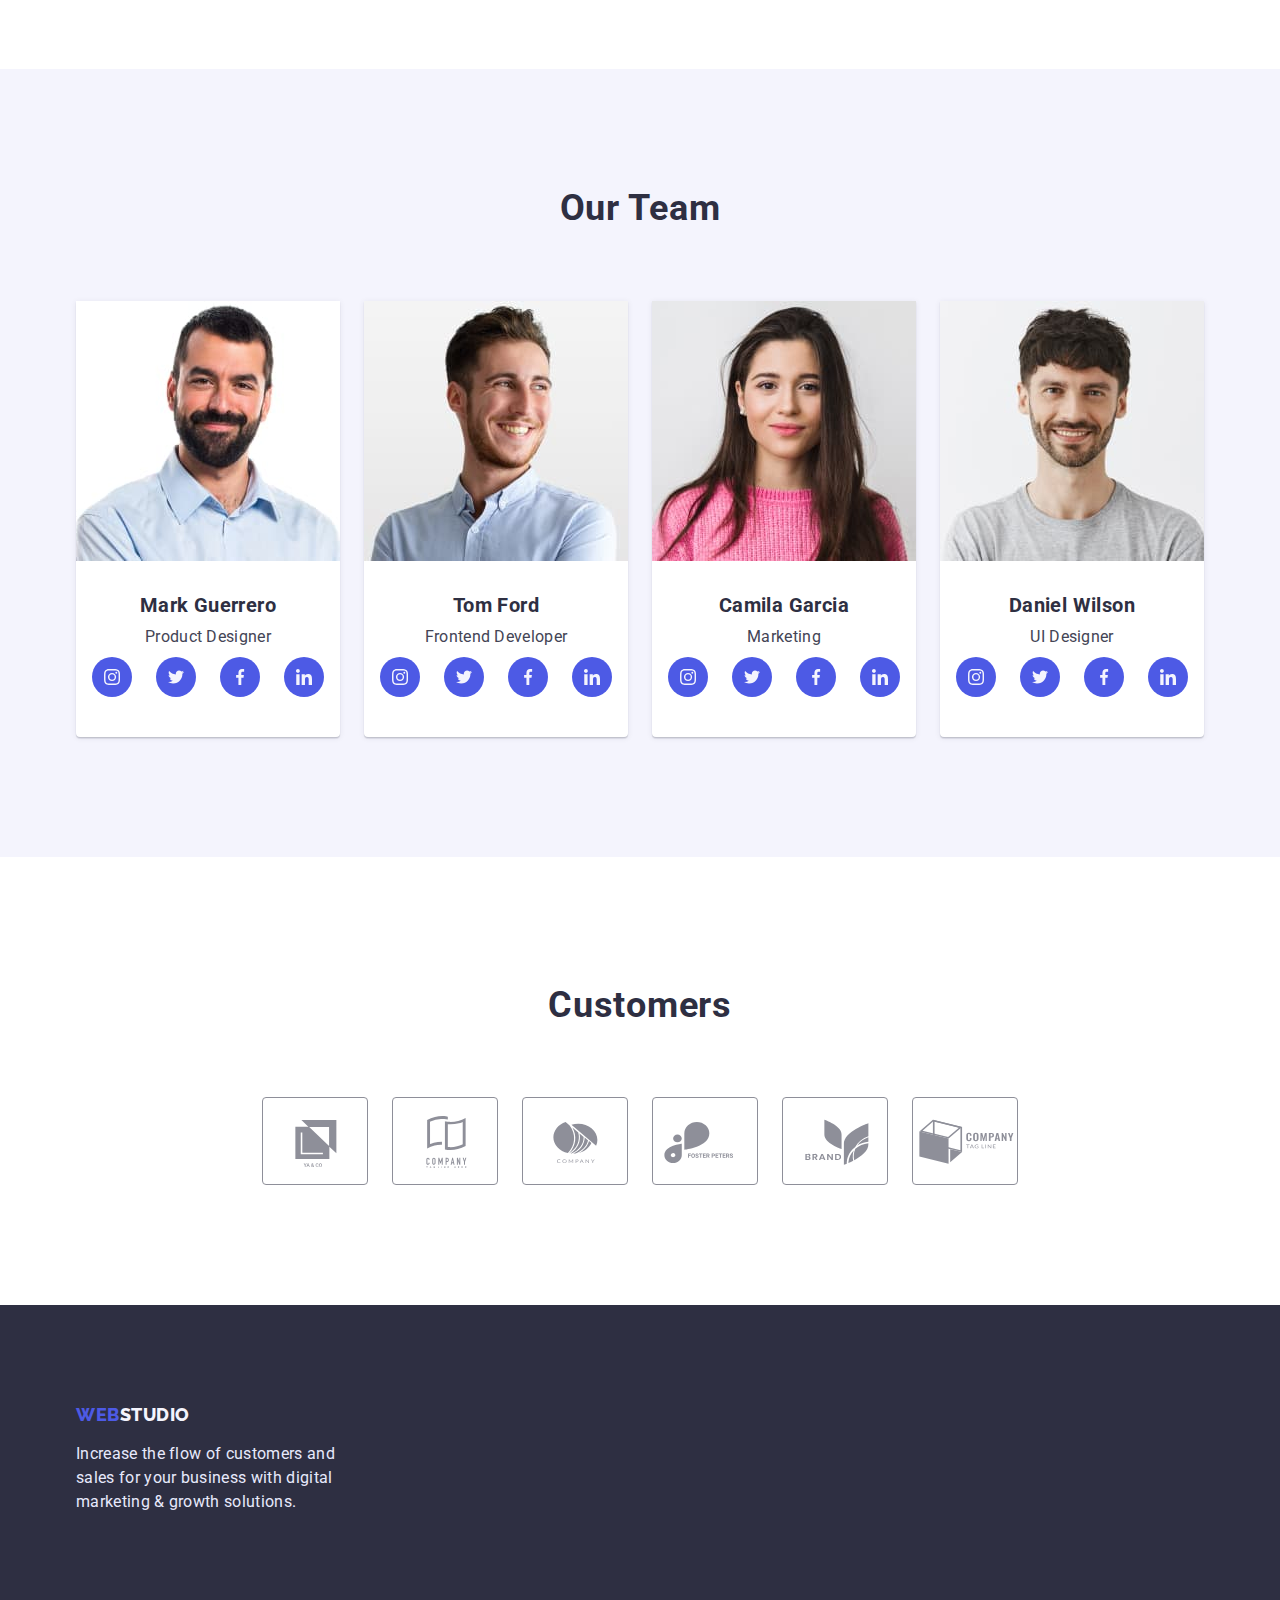
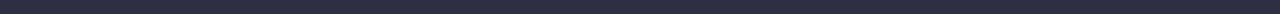
==== commit b2d18bc2: "654" ====
--- a/index.html
+++ b/index.html
@@ -332,58 +332,46 @@
           <h2 class="customers-title">Customers</h2>
           <ul class="customers-list list">
             <li class="customers-item">
-              <div class="customers-block">
-                <a href="" class="customers-link link">
-                  <svg class="customers-icon" width="104" height="56">
-                    <use href="./img/symbol-defs.svg#icon-Logo"></use>
-                  </svg>
-                </a>
-              </div>
-            </li>
-            <li class="customers-item">
-              <div class="customers-block">
-                <a href="" class="customers-link link">
-                  <svg class="customers-icon" width="104" height="56">
-                    <use href="./img/symbol-defs.svg#icon-Logo2"></use>
-                  </svg>
-                </a>
-              </div>
-            </li>
-            <li class="customers-item">
-              <div class="customers-block">
-                <a href="" class="customers-link link">
-                  <svg class="customers-icon" width="104" height="56">
-                    <use href="./img/symbol-defs.svg#icon-Logo3"></use>
-                  </svg>
-                </a>
-              </div>
-            </li>
-            <li class="customers-item">
-              <div class="customers-block">
-                <a href="" class="customers-link link">
-                  <svg class="customers-icon" width="104" height="56">
-                    <use href="./img/symbol-defs.svg#icon-Logo4"></use>
-                  </svg>
-                </a>
-              </div>
-            </li>
-            <li class="customers-item">
-              <div class="customers-block">
-                <a href="" class="customers-link link">
-                  <svg class="customers-icon" width="104" height="56">
-                    <use href="./img/symbol-defs.svg#icon-Logo5"></use>
-                  </svg>
-                </a>
-              </div>
-            </li>
-            <li class="customers-item">
-              <div class="customers-block">
-                <a href="" class="customers-link link">
-                  <svg class="customers-icon" width="104" height="56">
-                    <use href="./img/symbol-defs.svg#icon-Logo6"></use>
-                  </svg>
-                </a>
-              </div>
+              <a href="" class="customers-link link">
+                <svg class="customers-icon" width="104" height="56">
+                  <use href="./img/symbol-defs.svg#icon-Logo"></use>
+                </svg>
+              </a>
+            </li>
+            <li class="customers-item">
+              <a href="" class="customers-link link">
+                <svg class="customers-icon" width="104" height="56">
+                  <use href="./img/symbol-defs.svg#icon-Logo2"></use>
+                </svg>
+              </a>
+            </li>
+            <li class="customers-item">
+              <a href="" class="customers-link link">
+                <svg class="customers-icon" width="104" height="56">
+                  <use href="./img/symbol-defs.svg#icon-Logo3"></use>
+                </svg>
+              </a>
+            </li>
+            <li class="customers-item">
+              <a href="" class="customers-link link">
+                <svg class="customers-icon" width="104" height="56">
+                  <use href="./img/symbol-defs.svg#icon-Logo4"></use>
+                </svg>
+              </a>
+            </li>
+            <li class="customers-item">
+              <a href="" class="customers-link link">
+                <svg class="customers-icon" width="104" height="56">
+                  <use href="./img/symbol-defs.svg#icon-Logo5"></use>
+                </svg>
+              </a>
+            </li>
+            <li class="customers-item">
+              <a href="" class="customers-link link">
+                <svg class="customers-icon" width="104" height="56">
+                  <use href="./img/symbol-defs.svg#icon-Logo6"></use>
+                </svg>
+              </a>
             </li>
           </ul>
         </div>
--- a/css/style.css
+++ b/css/style.css
@@ -451,8 +451,27 @@
   display: flex;
   justify-content: center;
   gap: 24px;
+  align-items: center;
 }
 .customers-item {
-}
+  width: calc((100%-120px) / 6);
+  height: 88px;
+  border: 1px solid #8e8f99;
+  border-radius: 4px;
+}
+.customers-link {
+  width: 100%;
+  height: 100%;
+  display: flex;
+  align-items: center;
+  justify-content: center;
+}
+
 .customers-icon {
 }
+.customers-link:hover {
+  border-color: #404bbf;
+}
+.customers-link:hover .customers-icon {
+  fill: #404bbf;
+}
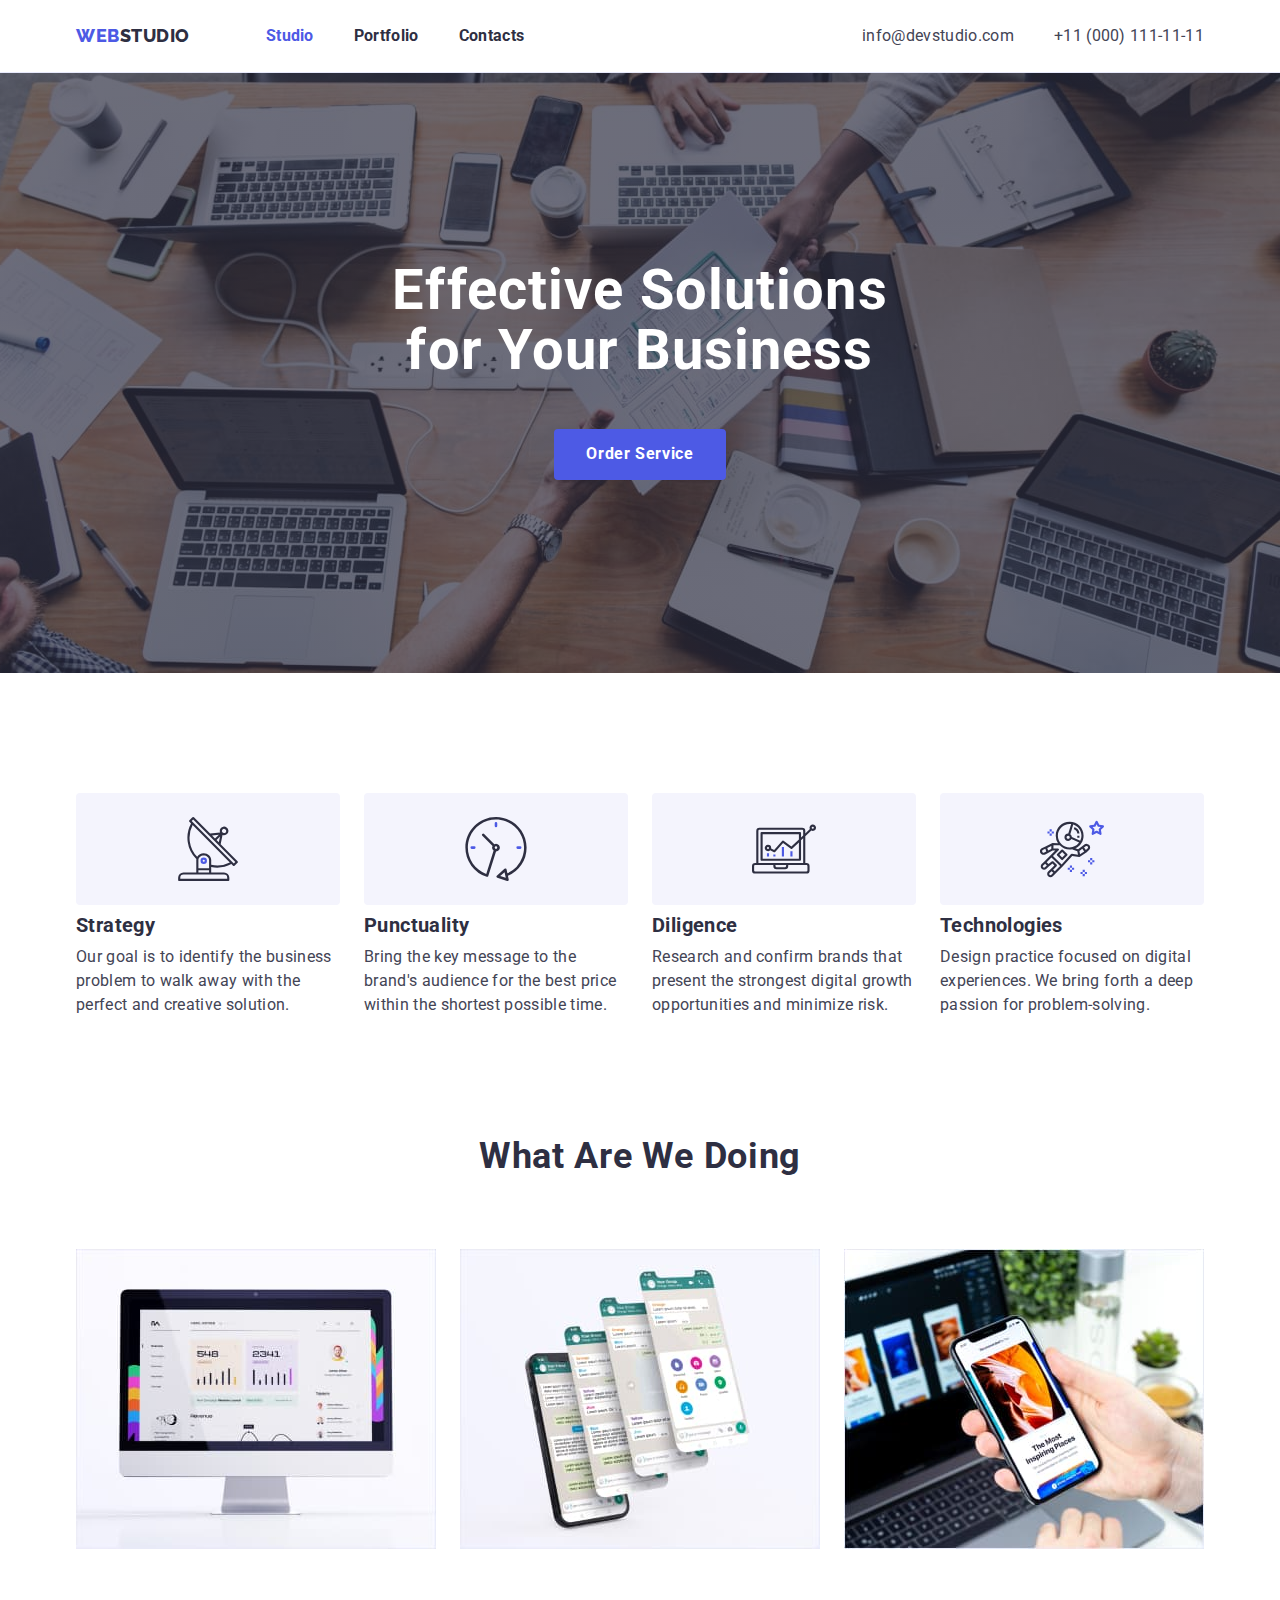
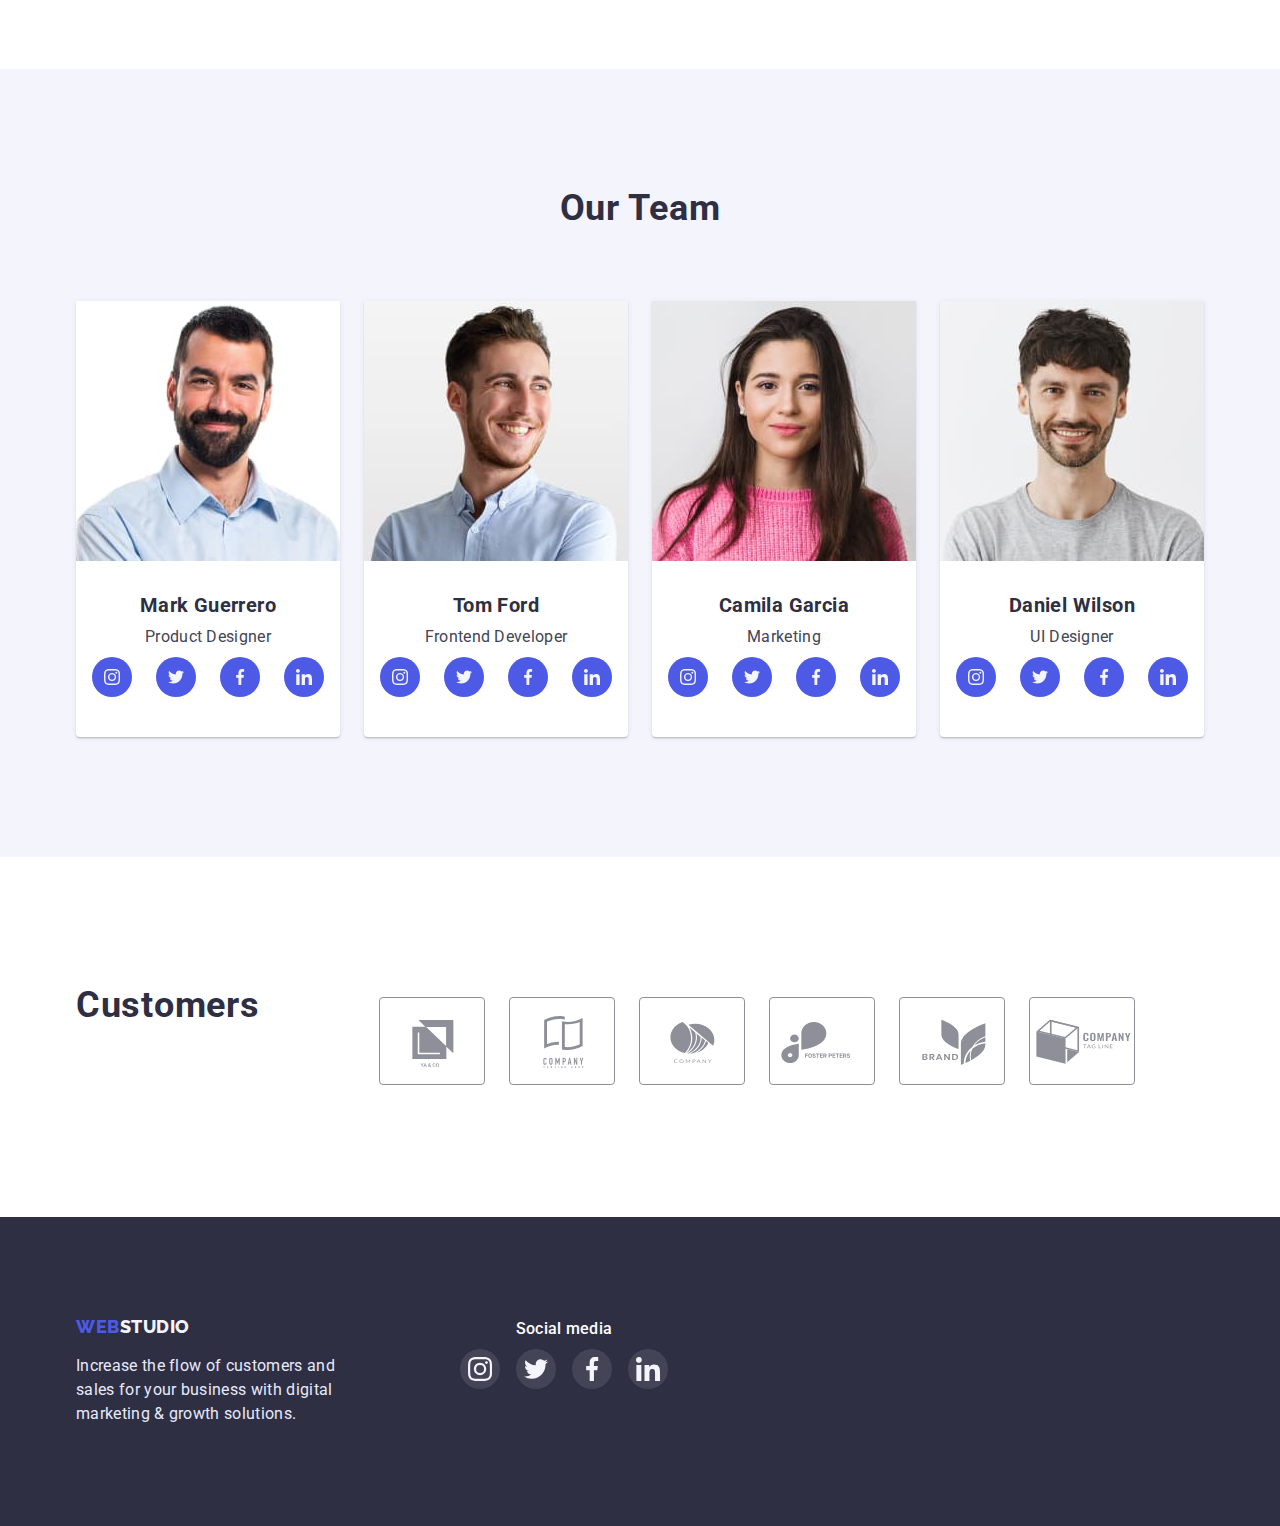
==== commit df79e0ec: "icons" ====
--- a/index.html
+++ b/index.html
@@ -328,7 +328,7 @@
         </div>
       </section>
       <section class="customers">
-        <div class="container">
+        <div class="container footer-flex">
           <h2 class="customers-title">Customers</h2>
           <ul class="customers-list list">
             <li class="customers-item">
@@ -378,14 +378,49 @@
       </section>
     </main>
     <footer class="footer">
-      <div class="container">
-        <a class="footer-logo link" href="./index.html"
-          ><span class="logo-part-ftr">Web</span>studio</a
-        >
-        <p class="footer-text">
-          Increase the flow of customers and sales for your business with
-          digital marketing & growth solutions.
-        </p>
+      <div class="container footer-flex">
+        <div>
+          <a class="footer-logo link" href="./index.html"
+            ><span class="logo-part-ftr">Web</span>studio</a
+          >
+          <p class="footer-text">
+            Increase the flow of customers and sales for your business with
+            digital marketing & growth solutions.
+          </p>
+        </div>
+        <div class="exp">
+          <p class="footer-sc-title">Social media</p>
+          <ul class="footer-soc-list list">
+            <li class="footer-soc-item">
+              <a class="footer-soc-link link" href="">
+                <svg class="footer-soc-icon" width="24px" height="24px">
+                  <use href="./img/symbol-defs.svg#icon-instagram"></use>
+                </svg>
+              </a>
+            </li>
+            <li class="footer-soc-item">
+              <a class="footer-soc-link link" href="">
+                <svg class="footer-soc-icon" width="24px" height="24px">
+                  <use href="./img/symbol-defs.svg#icon-twitter"></use>
+                </svg>
+              </a>
+            </li>
+            <li class="footer-soc-item">
+              <a class="footer-soc-link link" href="">
+                <svg class="footer-soc-icon" width="24px" height="24px">
+                  <use href="./img/symbol-defs.svg#icon-facebook"></use>
+                </svg>
+              </a>
+            </li>
+            <li class="footer-soc-item">
+              <a class="footer-soc-link link" href="">
+                <svg class="footer-soc-icon" width="24px" height="24px">
+                  <use href="./img/symbol-defs.svg#icon-linkedin-1"></use>
+                </svg>
+              </a>
+            </li>
+          </ul>
+        </div>
       </div>
     </footer>
   </body>
--- a/css/style.css
+++ b/css/style.css
@@ -163,6 +163,8 @@
 .main-button:focus {
   color: var(--white);
   background-color: var(--primay-brand);
+  box-shadow: 0px 3px 1px rgba(0, 0, 0, 0.1), 0px 2px 1px rgba(0, 0, 0, 0.08),
+    0px 2px 2px rgba(0, 0, 0, 0.12);
 }
 .portfolio-list {
   display: flex;
@@ -226,6 +228,44 @@
   max-width: 264px;
   margin-top: 16px;
 }
+.footer-sc-title {
+  font-weight: 500;
+  font-size: 16px;
+  line-height: 1.5;
+  letter-spacing: 0.02em;
+  color: #ffffff;
+  text-align: center;
+  margin-bottom: 8px;
+}
+.footer-soc-list {
+  display: flex;
+  justify-content: center;
+  gap: 16px;
+}
+.footer-soc-item {
+  width: 40px;
+  height: 40px;
+}
+.footer-soc-link {
+  width: 100%;
+  height: 100%;
+  border-radius: 50%;
+  display: flex;
+  background-color: rgba(255, 255, 255, 0.1);
+  align-items: center;
+  justify-content: center;
+}
+.footer-soc-icon {
+}
+.footer-flex {
+  display: flex;
+  gap: 120px;
+}
+.footer-soc-link:hover,
+.footer-soc-link:focus {
+  background-color: #31d0aa;
+}
+
 /* -------------------The-main-page--------------------- */
 
 .main-page {
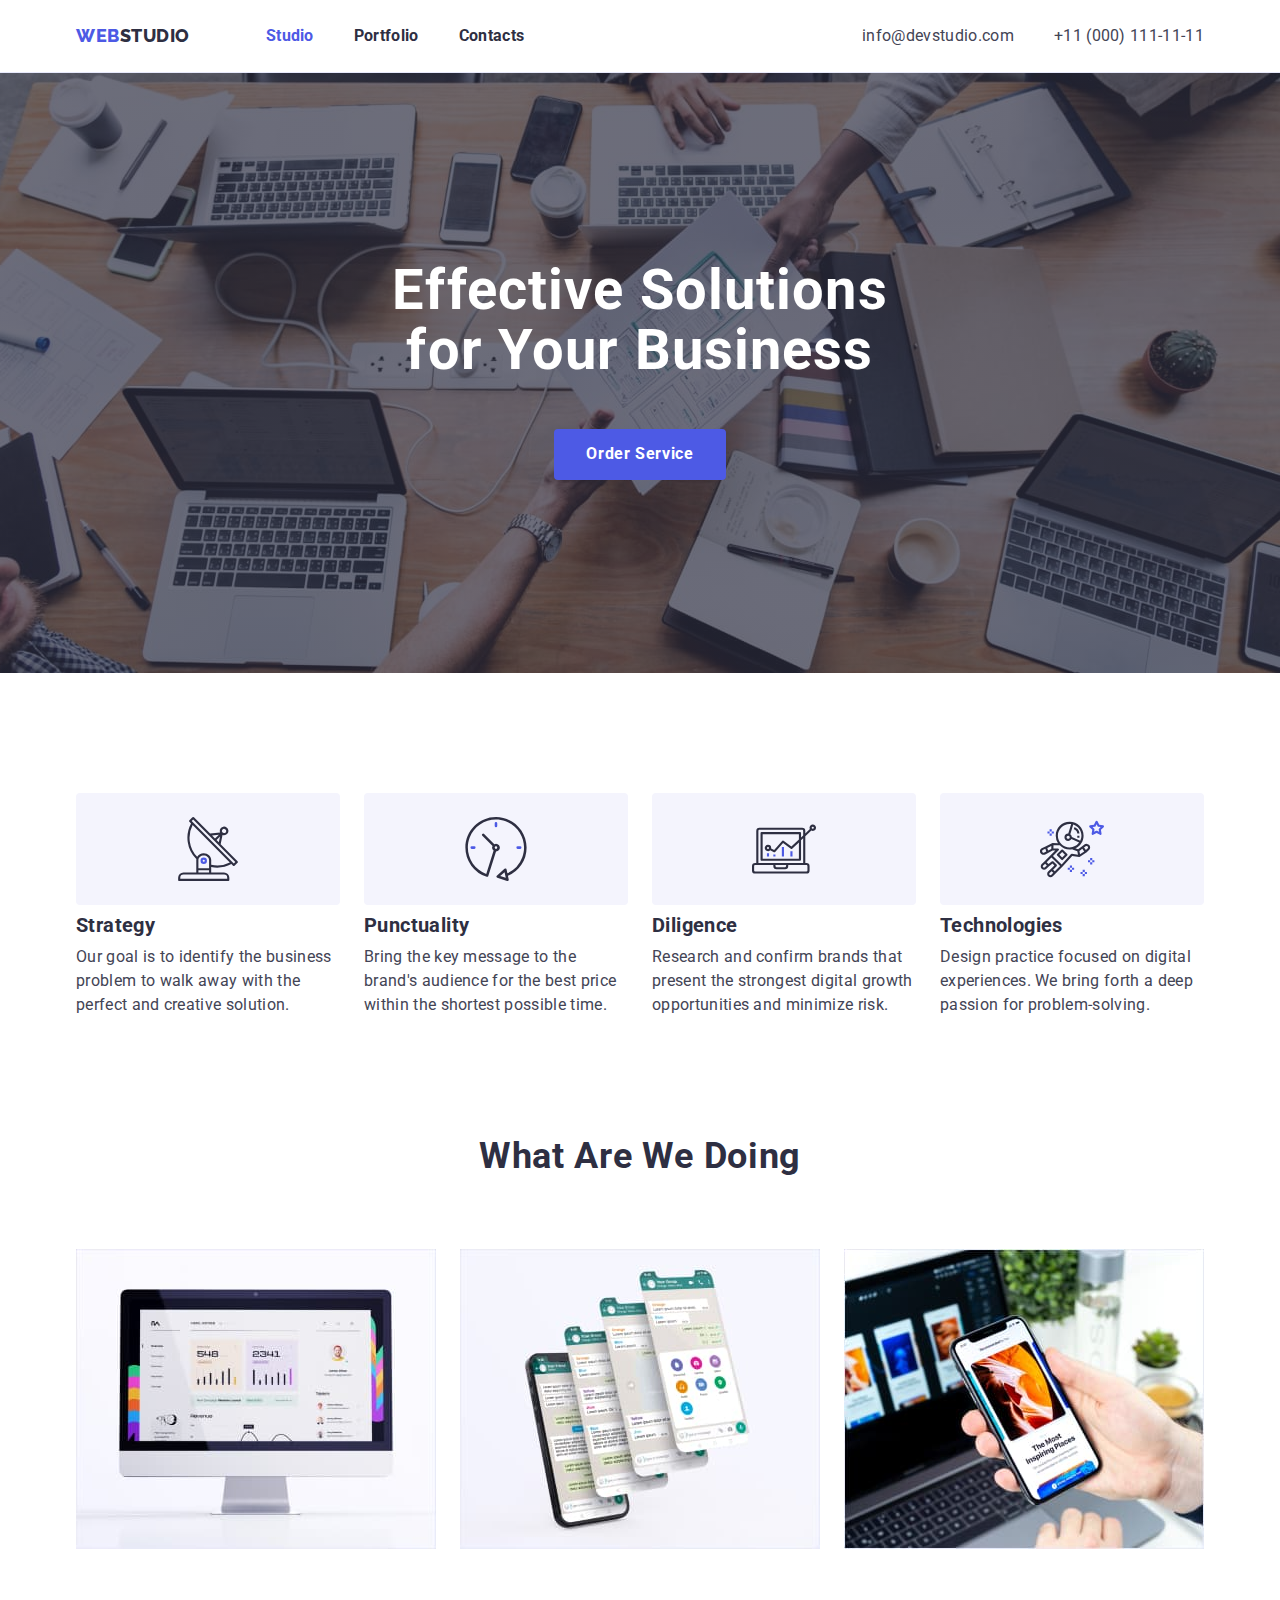
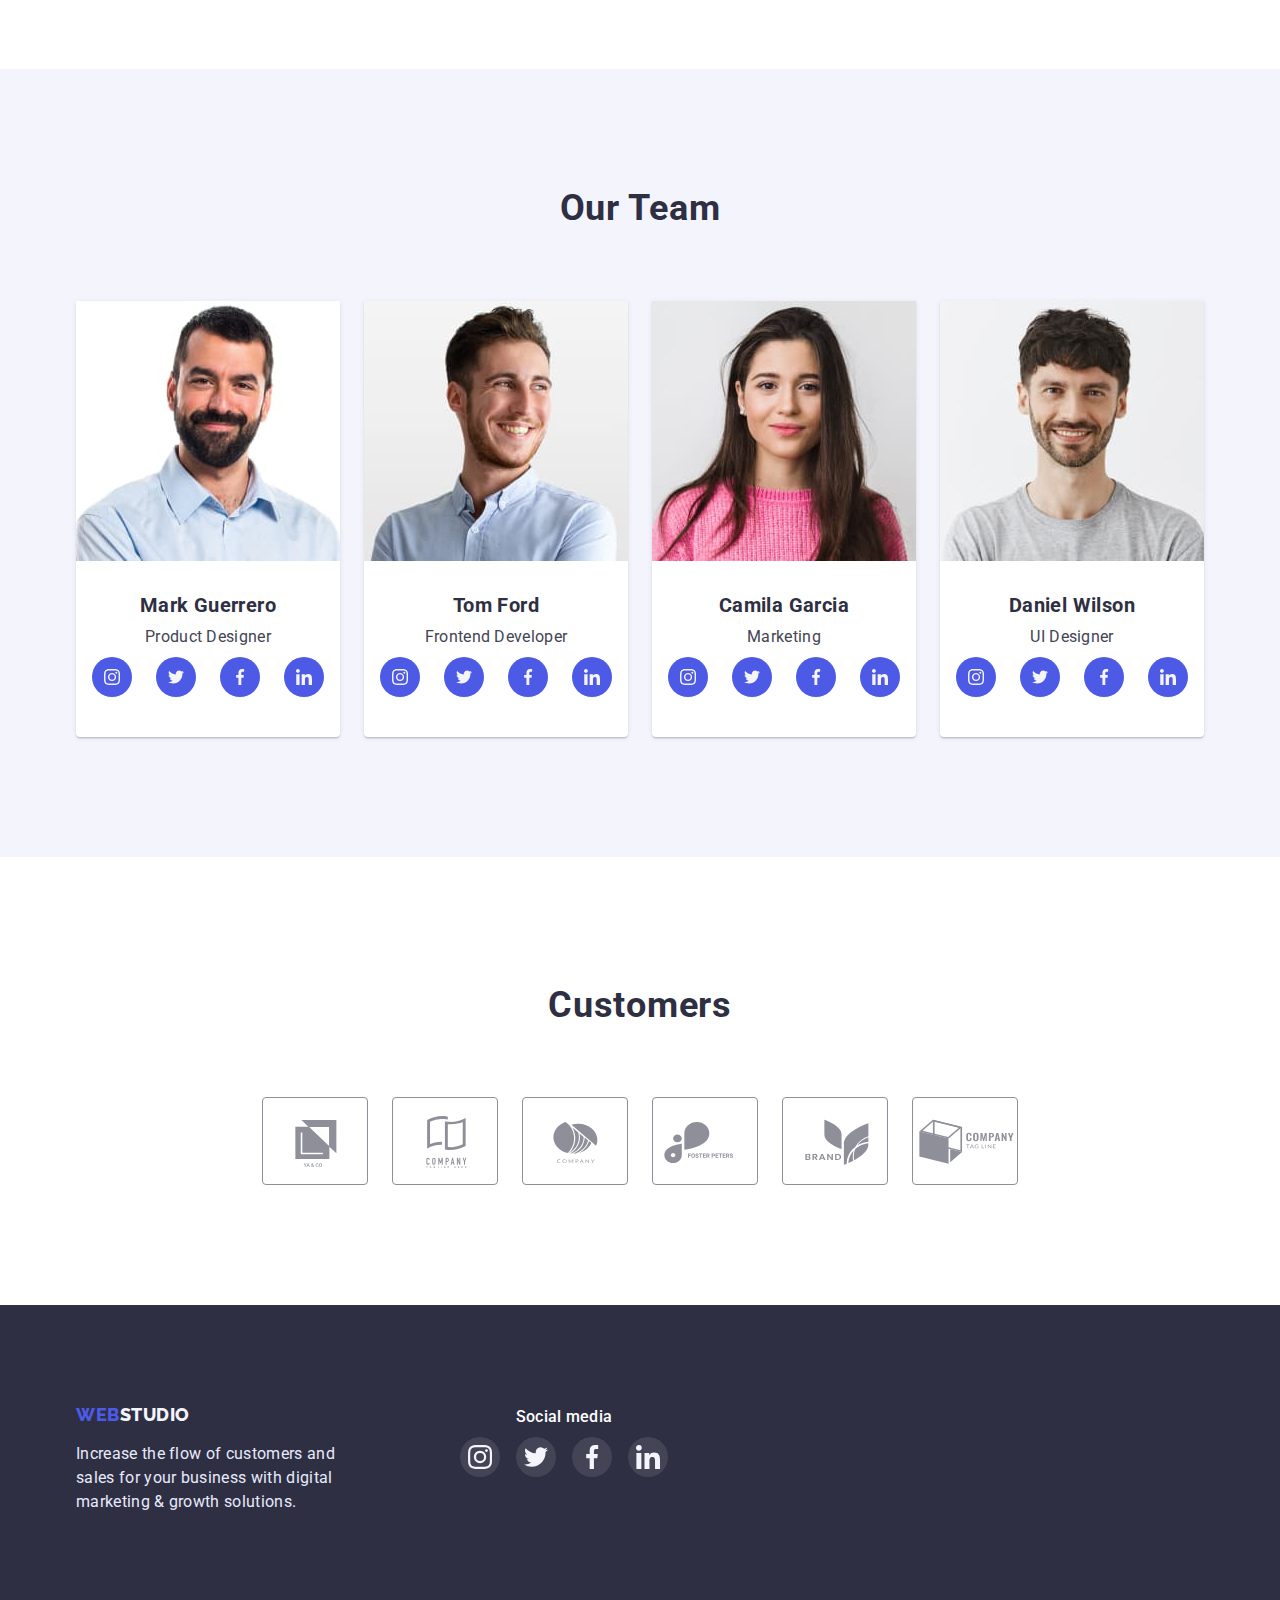
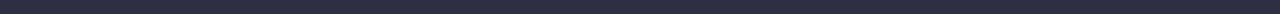
==== commit afd37c4b: "delete-fill" ====
--- a/index.html
+++ b/index.html
@@ -328,7 +328,7 @@
         </div>
       </section>
       <section class="customers">
-        <div class="container footer-flex">
+        <div class="container">
           <h2 class="customers-title">Customers</h2>
           <ul class="customers-list list">
             <li class="customers-item">
--- a/css/style.css
+++ b/css/style.css
@@ -496,8 +496,6 @@
 .customers-item {
   width: calc((100%-120px) / 6);
   height: 88px;
-  border: 1px solid #8e8f99;
-  border-radius: 4px;
 }
 .customers-link {
   width: 100%;
@@ -505,9 +503,12 @@
   display: flex;
   align-items: center;
   justify-content: center;
+  border: 1px solid #8e8f99;
+  border-radius: 4px;
 }
 
 .customers-icon {
+  fill: #8e8f99;
 }
 .customers-link:hover {
   border-color: #404bbf;
